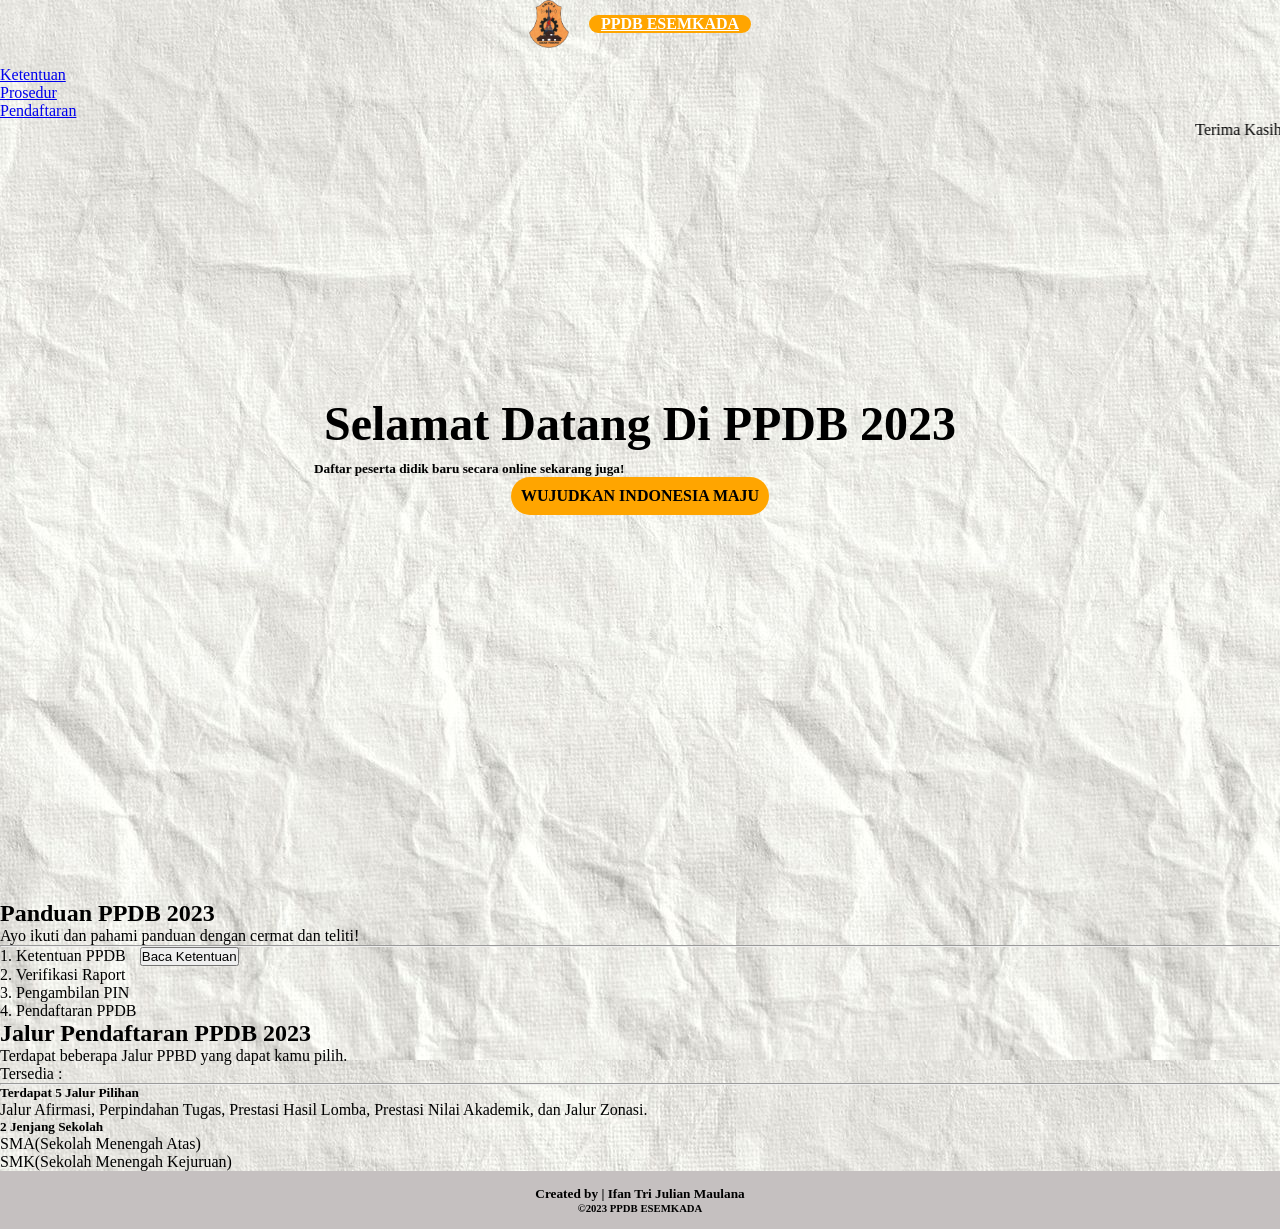
==== index.html @ b56bda02 "init halaman utama" ====
<!DOCTYPE html>
<html lang="en">
  <head>
    <meta charset="utf-8" />
    <meta name="viewport" content="width=device-width, initial-scale=1" />
    <title>PPDB ESEMKADA</title>
    <!-- link bootstrap -->
    <link href="bootstrap-5.3.2/css/bootstrap.min.css" rel="stylesheet" />
    <!-- link style css -->
    <!-- <link rel="stylesheet" href="home.css" /> -->
    <!-- link animated css -->
    <link
      rel="stylesheet"
      href="https://cdnjs.cloudflare.com/ajax/libs/animate.css/4.1.1/animate.min.css"
    />
  </head>
  <style>
    *,
    html,
    body {
      margin: 0;
      padding: 0;
      box-sizing: border-box;
    }

    body {
      /* background-color: aqua; */
      /* min-height: 2000px; */
      background-image: url(img/bg.jpg);
    }

    .navbar {
      position: fixed;
      width: 100%;
      top: 0;
      left: 0;
      z-index: 99;
    }
    .navbar-brand {
      background-color: orange;
      color: white;
      padding-left: 12px;
      padding-right: 12px;
      border-radius: 40px;
      margin-left: 20px;
    }

    .logo {
      display: flex;
      justify-content: center;
      align-items: center;
    }

    .navbar-brand {
      font-weight: 700;
    }

    .navbar-brand:hover {
      color: rgb(56, 54, 54);
    }

    .collapse {
      margin-left: px;
    }

    .content {
      height: 100vh;
      /* background-image: url(img/bg.jpg); */
      display: flex;
      justify-content: center;
      align-items: center;
      flex-direction: column;
    }

    .title-bg h4 {
      background-color: orange;
      padding: 10px;
      border-radius: 50px;
    }

    /* highlight */
    .text {
      background: right / 0% 100% no-repeat linear-gradient(orange, #dfd7e9);
      transition: background-size 500ms;
      padding: 10px;
      border-radius: 20px;
    }
    .text:hover {
      background: left / 100% 100% no-repeat linear-gradient(orange, #dfd7e9);
      cursor: pointer;
    }

    footer {
      background-color: rgb(197, 192, 192);
      padding: 15px;
      text-align: center;
    }
  </style>
  <body id="home">
    <!-- navbar -->
    <nav class="navbar navbar-expand-lg bg-body-tertiary">
      <div class="container-fluid">
        <div class="logo">
          <img src="img/logo sekolah.png" alt="" width="40px" />
          <a class="navbar-brand" href="1_home.html">PPDB ESEMKADA</a>
        </div>
        <button
          class="navbar-toggler"
          type="button"
          data-bs-toggle="collapse"
          data-bs-target="#navbarNav"
          aria-controls="navbarNav"
          aria-expanded="false"
          aria-label="Toggle navigation"
        >
          <span class="navbar-toggler-icon"></span>
        </button>
        <div class="collapse navbar-collapse" id="navbarNav">
          <ul class="navbar-nav">
            <li class="nav-item">
              <a
                class="nav-link active"
                aria-current="page"
                href="2_ketentuan.html"
                >Ketentuan</a
              >
            </li>
            <li class="nav-item">
              <a class="nav-link" href="2_ketentuan.html">Prosedur</a>
            </li>
            <li class="nav-item">
              <a class="nav-link" href="from.html">Pendaftaran</a>
            </li>
          </ul>
        </div>
      </div>
      <div class="container-fluid">
        <marquee behavior="" direction="" class=""
          >Terima Kasih Atas Partisipasi Anda 😊</marquee
        >
      </div>
    </nav>

    <div class="container content">
      <div class="title text-center mb-3">
        <h1
          class="text animate__animated animate__backInDown"
          style="font-size: 3rem"
        >
          Selamat Datang Di PPDB 2023
        </h1>
        <h5 class="text-muted animate__animated animate__fadeInUp">
          Daftar peserta didik baru secara online sekarang juga!
        </h5>
      </div>
      <div class="title-bg">
        <h4 class="h4 text-center animate__animated animate__backInUp">
          WUJUDKAN INDONESIA MAJU
        </h4>
      </div>
    </div>

    <div class="container-fluid content-2">
      <div class="alert alert-success p-4" role="alert">
        <h2 class="alert-heading text-md-center">Panduan PPDB 2023</h2>
        <p class="text-md-center">
          Ayo ikuti dan pahami panduan dengan cermat dan teliti!
        </p>
        <hr />
        <div class="alert alert-primary" role="alert">
          1. Ketentuan PPDB
          <a href="2_ketentuan.html" style="margin-left: 10px"
            ><button class="bg-info p-2 rounded-5">Baca Ketentuan</button>
          </a>
        </div>
        <div class="alert alert-secondary" role="alert">
          2. Verifikasi Raport
        </div>
        <div class="alert alert-success" role="alert">3. Pengambilan PIN</div>
        <div class="alert alert-danger" role="alert">4. Pendaftaran PPDB</div>
      </div>
    </div>

    <!-- panduan -->
    <div class="container-fluid content-3 mt-4">
      <div class="artikel alert alert-success p-4">
        <div class="row gy-1">
          <div class="col-md-12">
            <h2 class="alert-heading text-md-center">
              Jalur Pendaftaran PPDB 2023
            </h2>
            <p class="text-md-center">
              Terdapat beberapa Jalur PPBD yang dapat kamu pilih. <br />
              Tersedia :
            </p>
            <hr />
          </div>
          <div class="col-md-1"></div>
          <div class="col-md-4 alert alert-secondary">
            <h5 class="text-center">Terdapat 5 Jalur Pilihan</h5>
            <p class="text-center">
              Jalur Afirmasi, Perpindahan Tugas, Prestasi Hasil Lomba, Prestasi
              Nilai Akademik, dan Jalur Zonasi.
            </p>
          </div>
          <div class="col-md-2"></div>
          <div class="col-md-4 alert alert-secondary">
            <h5 class="text-center">2 Jenjang Sekolah</h5>
            <p class="text-center">
              SMA(Sekolah Menengah Atas) <br />
              SMK(Sekolah Menengah Kejuruan)
            </p>
          </div>
          <div class="col-md-1"></div>
        </div>
      </div>
    </div>

    <footer>
      <h5>Created by | Ifan Tri Julian Maulana</h5>
      <h6>&COPY;2023 PPDB ESEMKADA</h6>
    </footer>

    <script src="bootstrap-5.3.2/js/bootstrap.bundle.min.js"></script>
  </body>
</html>
<!-- dibuat pada 4 November 2023 pukul 09.00 PM -->
<!-- ingat yang mahal itu ilmunya bukan copasnya -->
<!-- mikir konsep dan desain bukan hal yang mudah -->
<!-- ifan tri julian maulana -->
---- home.css ----
*,
html,
body {
  margin: 0;
  padding: 0;
  box-sizing: border-box;
}

body {
  /* background-color: aqua; */
  /* min-height: 2000px; */
  background-image: url(img/bg.jpg);
}

.navbar {
  position: fixed;
  width: 100%;
  top: 0;
  left: 0;
  z-index: 99;
}
.navbar-brand {
  background-color: orange;
  color: white;
  padding-left: 12px;
  padding-right: 12px;
  border-radius: 40px;
  margin-left: 20px;
}

.logo {
  display: flex;
  justify-content: center;
  align-items: center;
}

.navbar-brand {
  font-weight: 700;
}

.collapse {
  margin-left: px;
}

.content {
  height: 100vh;
  /* background-image: url(img/bg.jpg); */
  display: flex;
  justify-content: center;
  align-items: center;
  flex-direction: column;
}

.title-bg h4 {
  background-color: orange;
  padding: 10px;
  border-radius: 50px;
}

/* .text-muted {
background: right / 0% 100% no-repeat linear-gradient(orange, white);
transition: background-size 500ms;
}
.text-muted:hover {
background: left / 100% 100% no-repeat linear-gradient(orange, white);
} */

/* highlight */
.text {
  background: right / 0% 100% no-repeat linear-gradient(orange, #dfd7e9);
  transition: background-size 500ms;
  padding: 10px;
  border-radius: 20px;
}
.text:hover {
  background: left / 100% 100% no-repeat linear-gradient(orange, #dfd7e9);
}

footer {
  background-color: orange;
  padding: 10px;
  text-align: center;
}
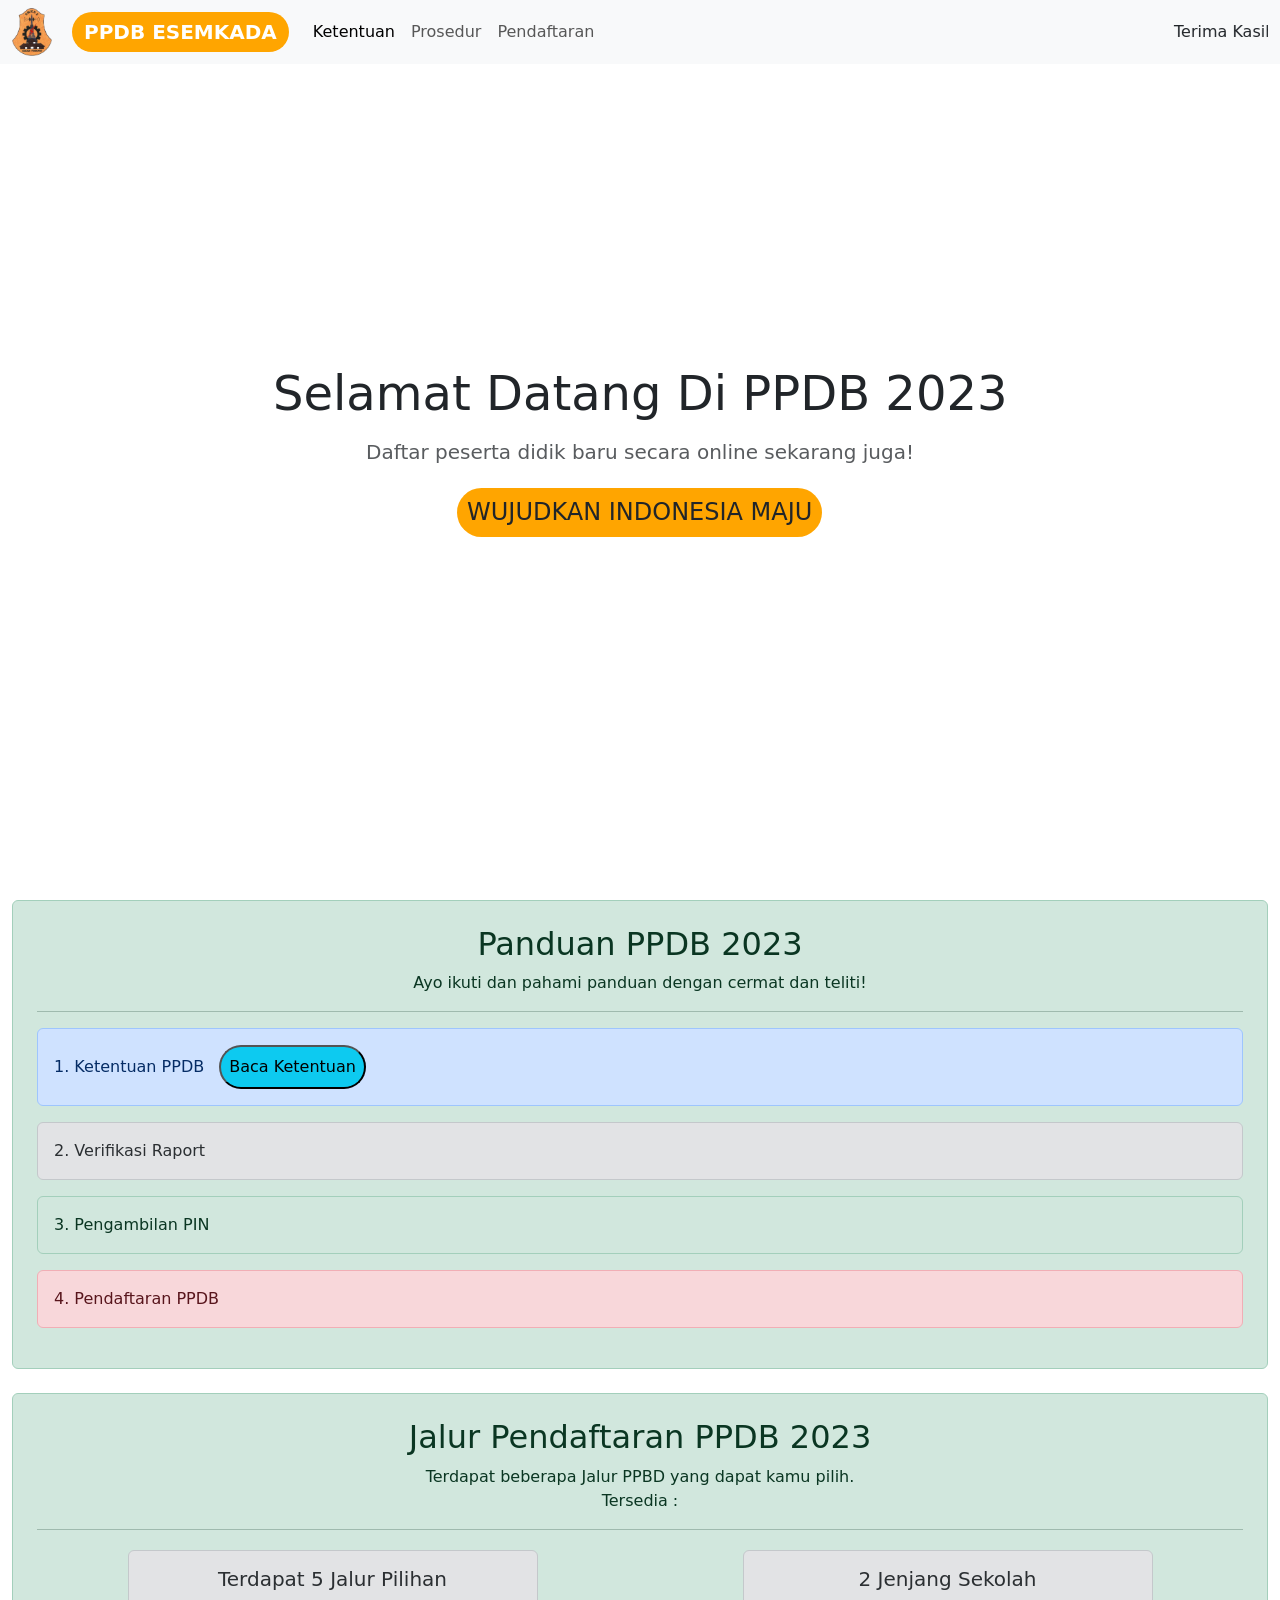
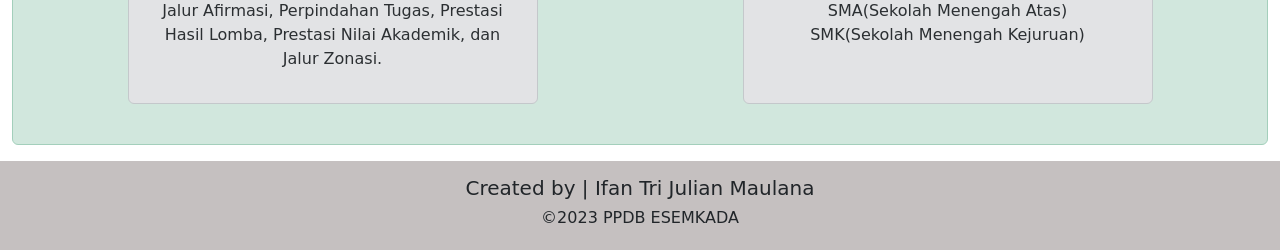
==== commit 884befb3: "init setup project" ====
--- a/index.html
+++ b/index.html
@@ -4,98 +4,12 @@
     <meta charset="utf-8" />
     <meta name="viewport" content="width=device-width, initial-scale=1" />
     <title>PPDB ESEMKADA</title>
-    <!-- link bootstrap -->
-    <link href="bootstrap-5.3.2/css/bootstrap.min.css" rel="stylesheet" />
-    <!-- link style css -->
-    <!-- <link rel="stylesheet" href="home.css" /> -->
-    <!-- link animated css -->
-    <link
-      rel="stylesheet"
-      href="https://cdnjs.cloudflare.com/ajax/libs/animate.css/4.1.1/animate.min.css"
-    />
+    <link rel="stylesheet"href="https://cdnjs.cloudflare.com/ajax/libs/animate.css/4.1.1/animate.min.css"/>
+    <!-- bootrap -->
+     <link href="https://cdn.jsdelivr.net/npm/bootstrap@5.3.8/dist/css/bootstrap.min.css" rel="stylesheet" integrity="sha384-sRIl4kxILFvY47J16cr9ZwB07vP4J8+LH7qKQnuqkuIAvNWLzeN8tE5YBujZqJLB" crossorigin="anonymous">
+     <!-- style css -->
+    <link rel="stylesheet" href="assets/style.css">
   </head>
-  <style>
-    *,
-    html,
-    body {
-      margin: 0;
-      padding: 0;
-      box-sizing: border-box;
-    }
-
-    body {
-      /* background-color: aqua; */
-      /* min-height: 2000px; */
-      background-image: url(img/bg.jpg);
-    }
-
-    .navbar {
-      position: fixed;
-      width: 100%;
-      top: 0;
-      left: 0;
-      z-index: 99;
-    }
-    .navbar-brand {
-      background-color: orange;
-      color: white;
-      padding-left: 12px;
-      padding-right: 12px;
-      border-radius: 40px;
-      margin-left: 20px;
-    }
-
-    .logo {
-      display: flex;
-      justify-content: center;
-      align-items: center;
-    }
-
-    .navbar-brand {
-      font-weight: 700;
-    }
-
-    .navbar-brand:hover {
-      color: rgb(56, 54, 54);
-    }
-
-    .collapse {
-      margin-left: px;
-    }
-
-    .content {
-      height: 100vh;
-      /* background-image: url(img/bg.jpg); */
-      display: flex;
-      justify-content: center;
-      align-items: center;
-      flex-direction: column;
-    }
-
-    .title-bg h4 {
-      background-color: orange;
-      padding: 10px;
-      border-radius: 50px;
-    }
-
-    /* highlight */
-    .text {
-      background: right / 0% 100% no-repeat linear-gradient(orange, #dfd7e9);
-      transition: background-size 500ms;
-      padding: 10px;
-      border-radius: 20px;
-    }
-    .text:hover {
-      background: left / 100% 100% no-repeat linear-gradient(orange, #dfd7e9);
-      cursor: pointer;
-    }
-
-    footer {
-      background-color: rgb(197, 192, 192);
-      padding: 15px;
-      text-align: center;
-    }
-  </style>
   <body id="home">
     <!-- navbar -->
     <nav class="navbar navbar-expand-lg bg-body-tertiary">
--- a/assets/style.css
+++ b/assets/style.css
@@ -0,0 +1,80 @@
+   *,
+    html,
+    body {
+      margin: 0;
+      padding: 0;
+      box-sizing: border-box;
+    }
+
+    body {
+      /* background-color: aqua; */
+      /* min-height: 2000px; */
+      background-image: url(img/bg.jpg);
+    }
+
+    .navbar {
+      position: fixed;
+      width: 100%;
+      top: 0;
+      left: 0;
+      z-index: 99;
+    }
+    .navbar-brand {
+      background-color: orange;
+      color: white;
+      padding-left: 12px;
+      padding-right: 12px;
+      border-radius: 40px;
+      margin-left: 20px;
+    }
+
+    .logo {
+      display: flex;
+      justify-content: center;
+      align-items: center;
+    }
+
+    .navbar-brand {
+      font-weight: 700;
+    }
+
+    .navbar-brand:hover {
+      color: rgb(56, 54, 54);
+    }
+
+    .collapse {
+      margin-left: px;
+    }
+
+    .content {
+      height: 100vh;
+      /* background-image: url(img/bg.jpg); */
+      display: flex;
+      justify-content: center;
+      align-items: center;
+      flex-direction: column;
+    }
+
+    .title-bg h4 {
+      background-color: orange;
+      padding: 10px;
+      border-radius: 50px;
+    }
+
+    /* highlight */
+    .text {
+      background: right / 0% 100% no-repeat linear-gradient(orange, #dfd7e9);
+      transition: background-size 500ms;
+      padding: 10px;
+      border-radius: 20px;
+    }
+    .text:hover {
+      background: left / 100% 100% no-repeat linear-gradient(orange, #dfd7e9);
+      cursor: pointer;
+    }
+
+    footer {
+      background-color: rgb(197, 192, 192);
+      padding: 15px;
+      text-align: center;
+    }
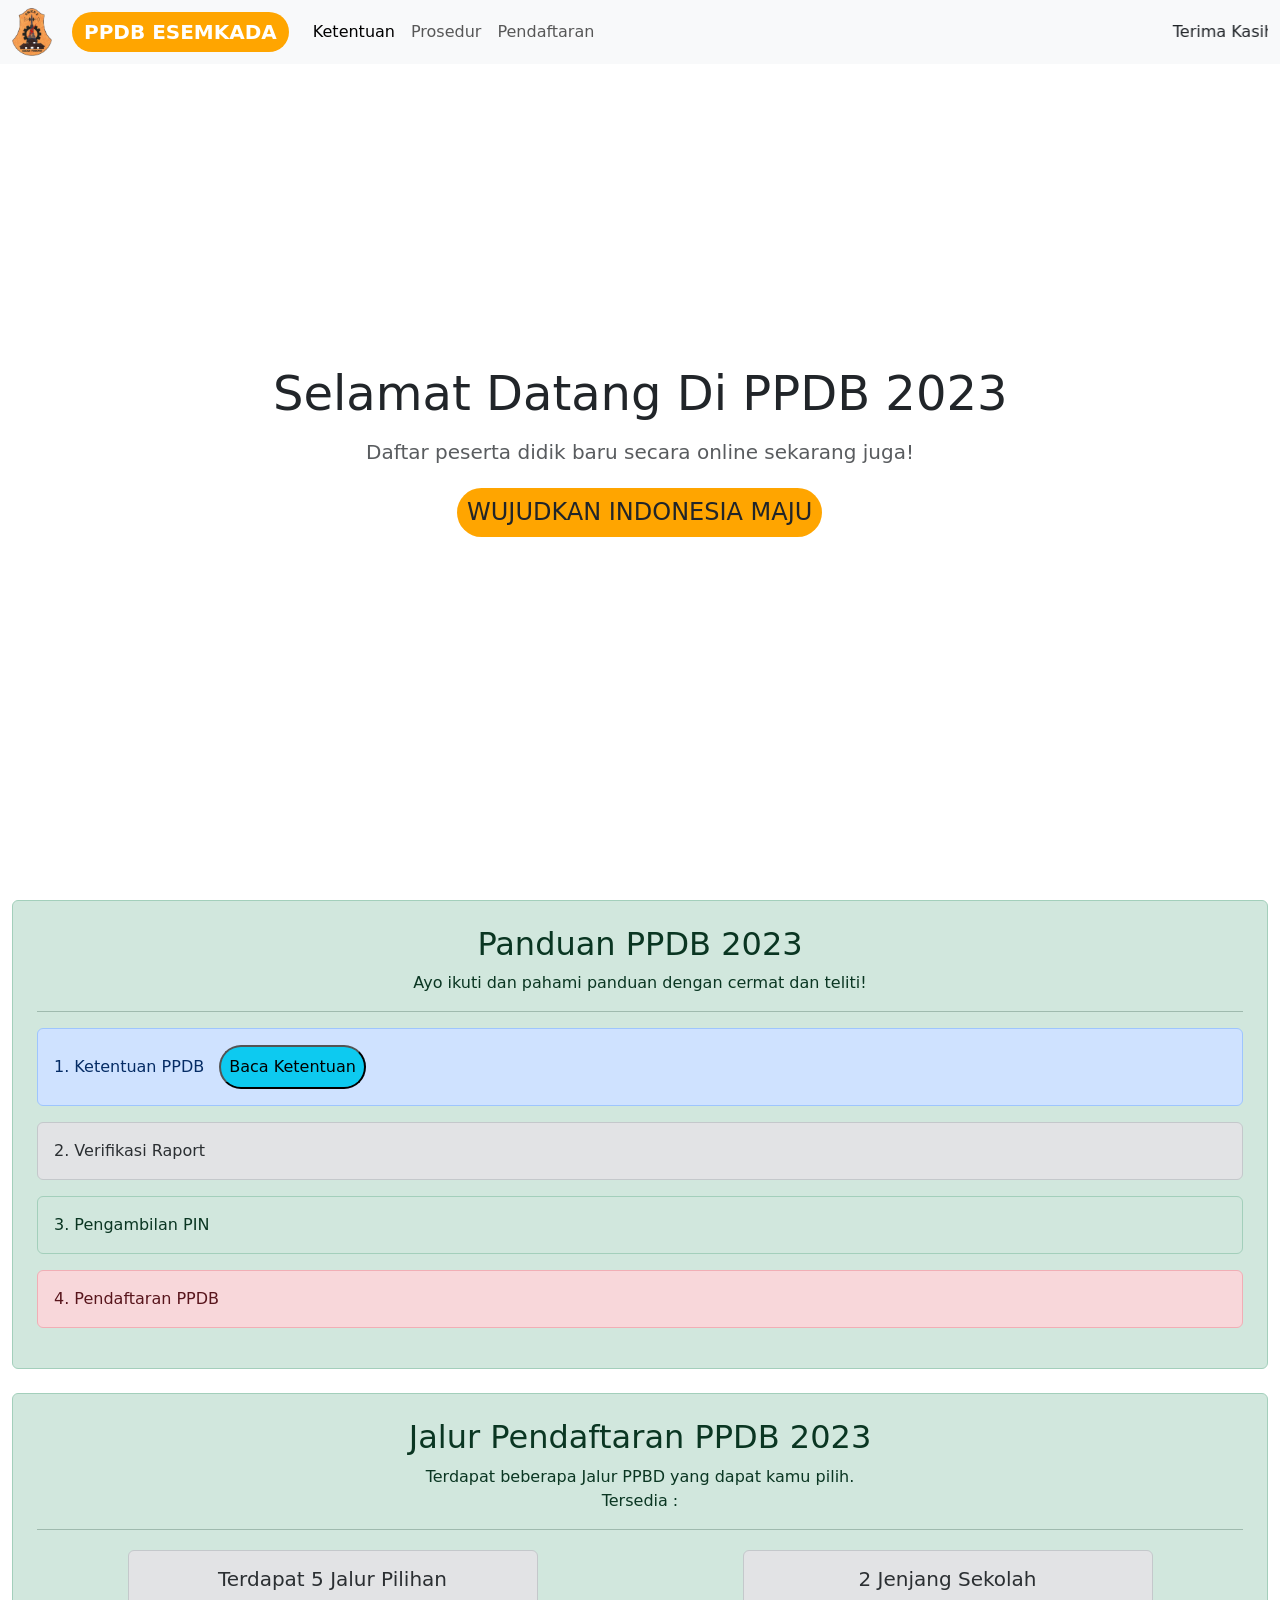
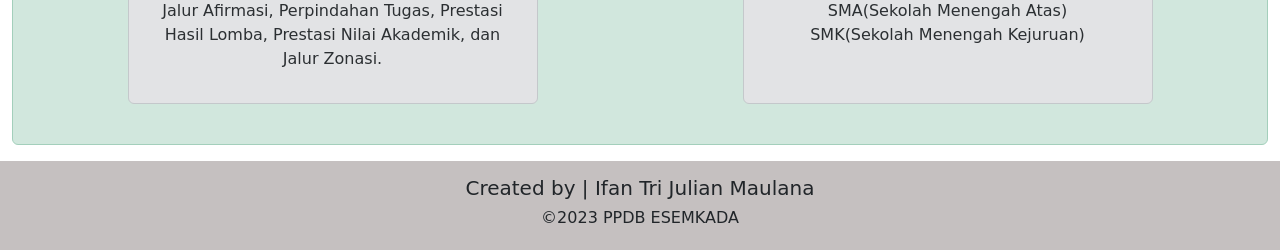
==== commit d4ecb027: "init beranda" ====
--- a/index.html
+++ b/index.html
@@ -35,15 +35,15 @@
               <a
                 class="nav-link active"
                 aria-current="page"
-                href="2_ketentuan.html"
+                href="ketentuan.html"
                 >Ketentuan</a
               >
             </li>
             <li class="nav-item">
-              <a class="nav-link" href="2_ketentuan.html">Prosedur</a>
+              <a class="nav-link" href="prosedur.html">Prosedur</a>
             </li>
             <li class="nav-item">
-              <a class="nav-link" href="from.html">Pendaftaran</a>
+              <a class="nav-link" href="form.html">Pendaftaran</a>
             </li>
           </ul>
         </div>
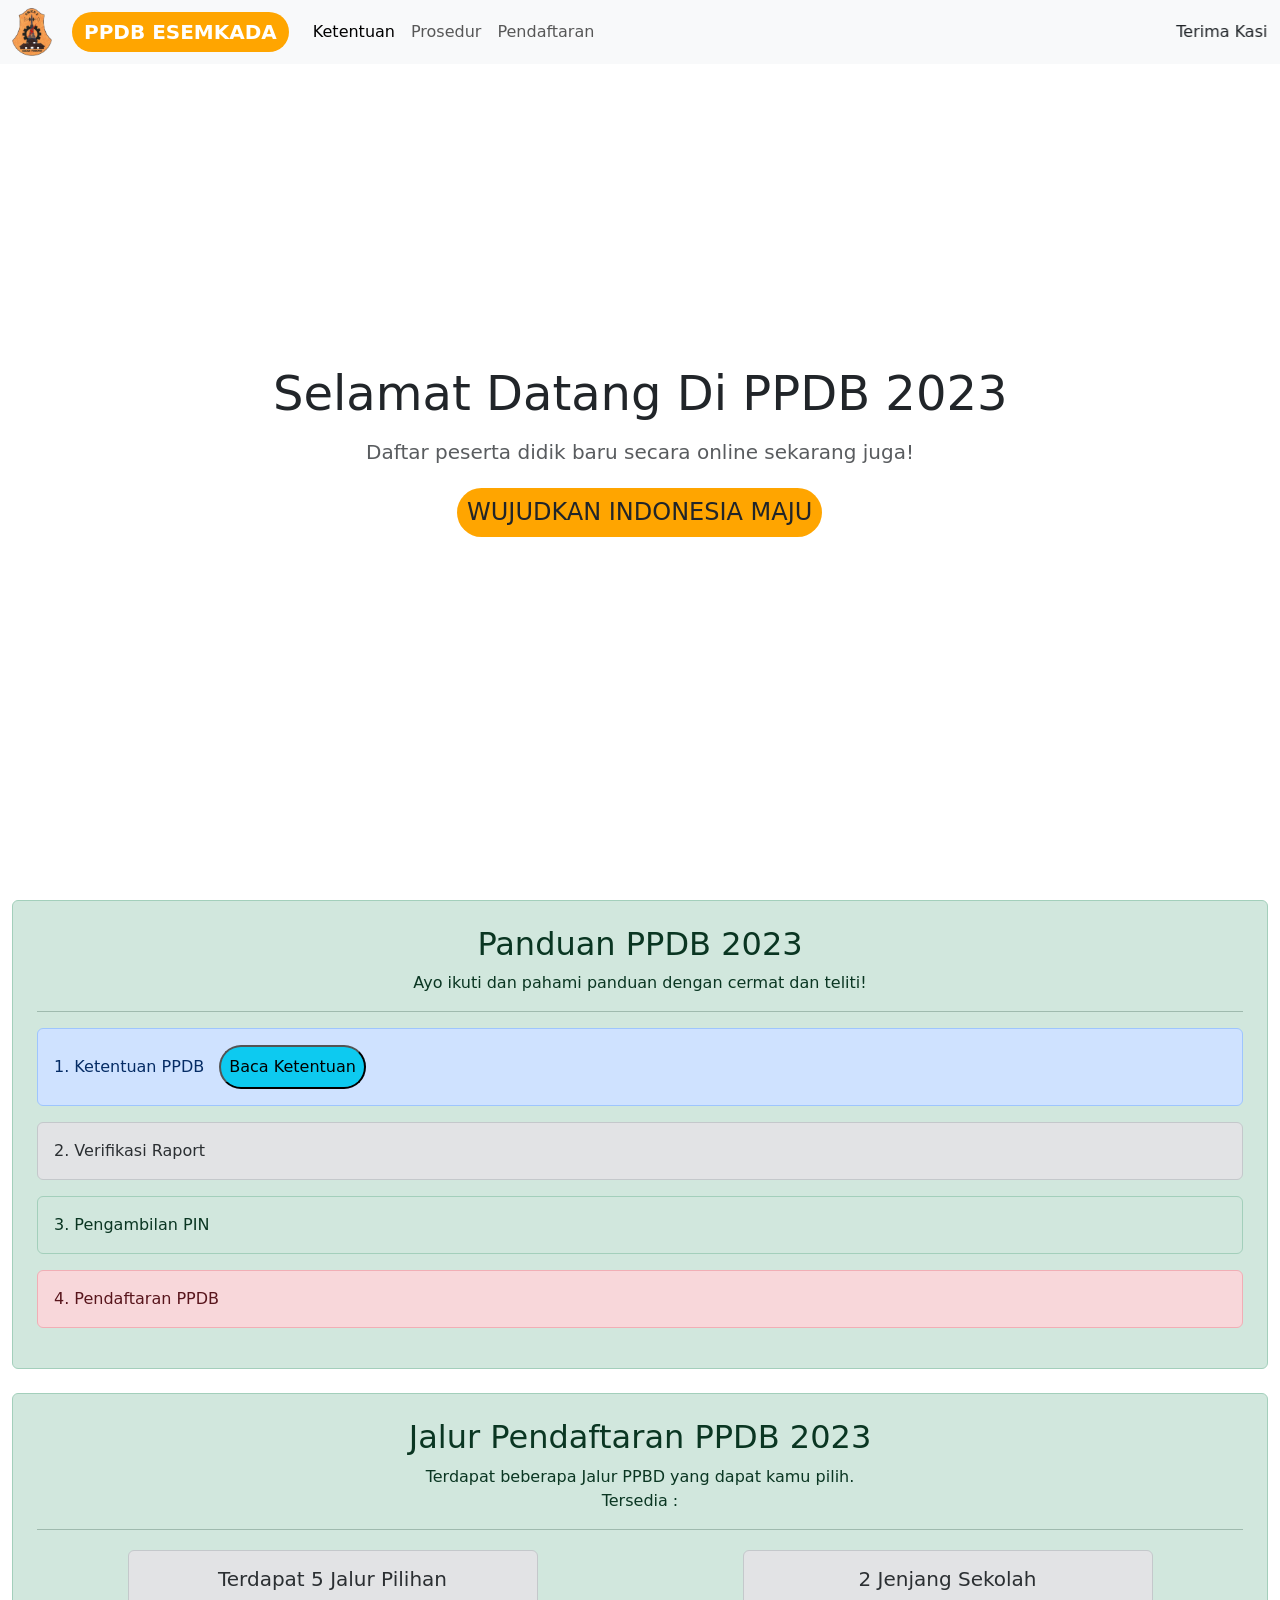
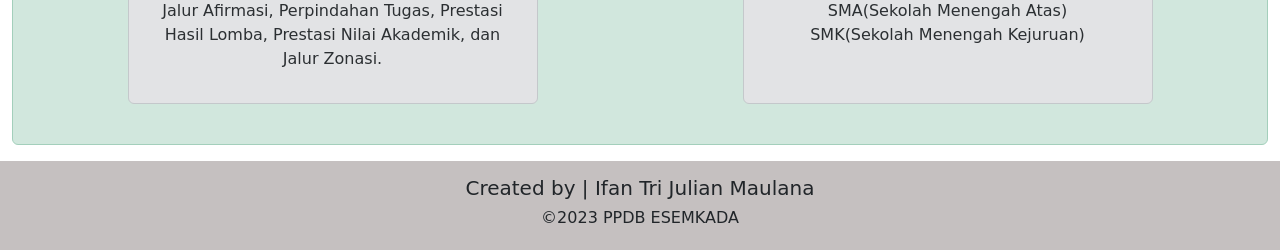
==== commit e8946c03: "init beranda" ====
--- a/index.html
+++ b/index.html
@@ -44,7 +44,7 @@
             </li>
             <li class="nav-item">
               <a class="nav-link" href="form.html">Pendaftaran</a>
-            </li>
+            </li>            
           </ul>
         </div>
       </div>
